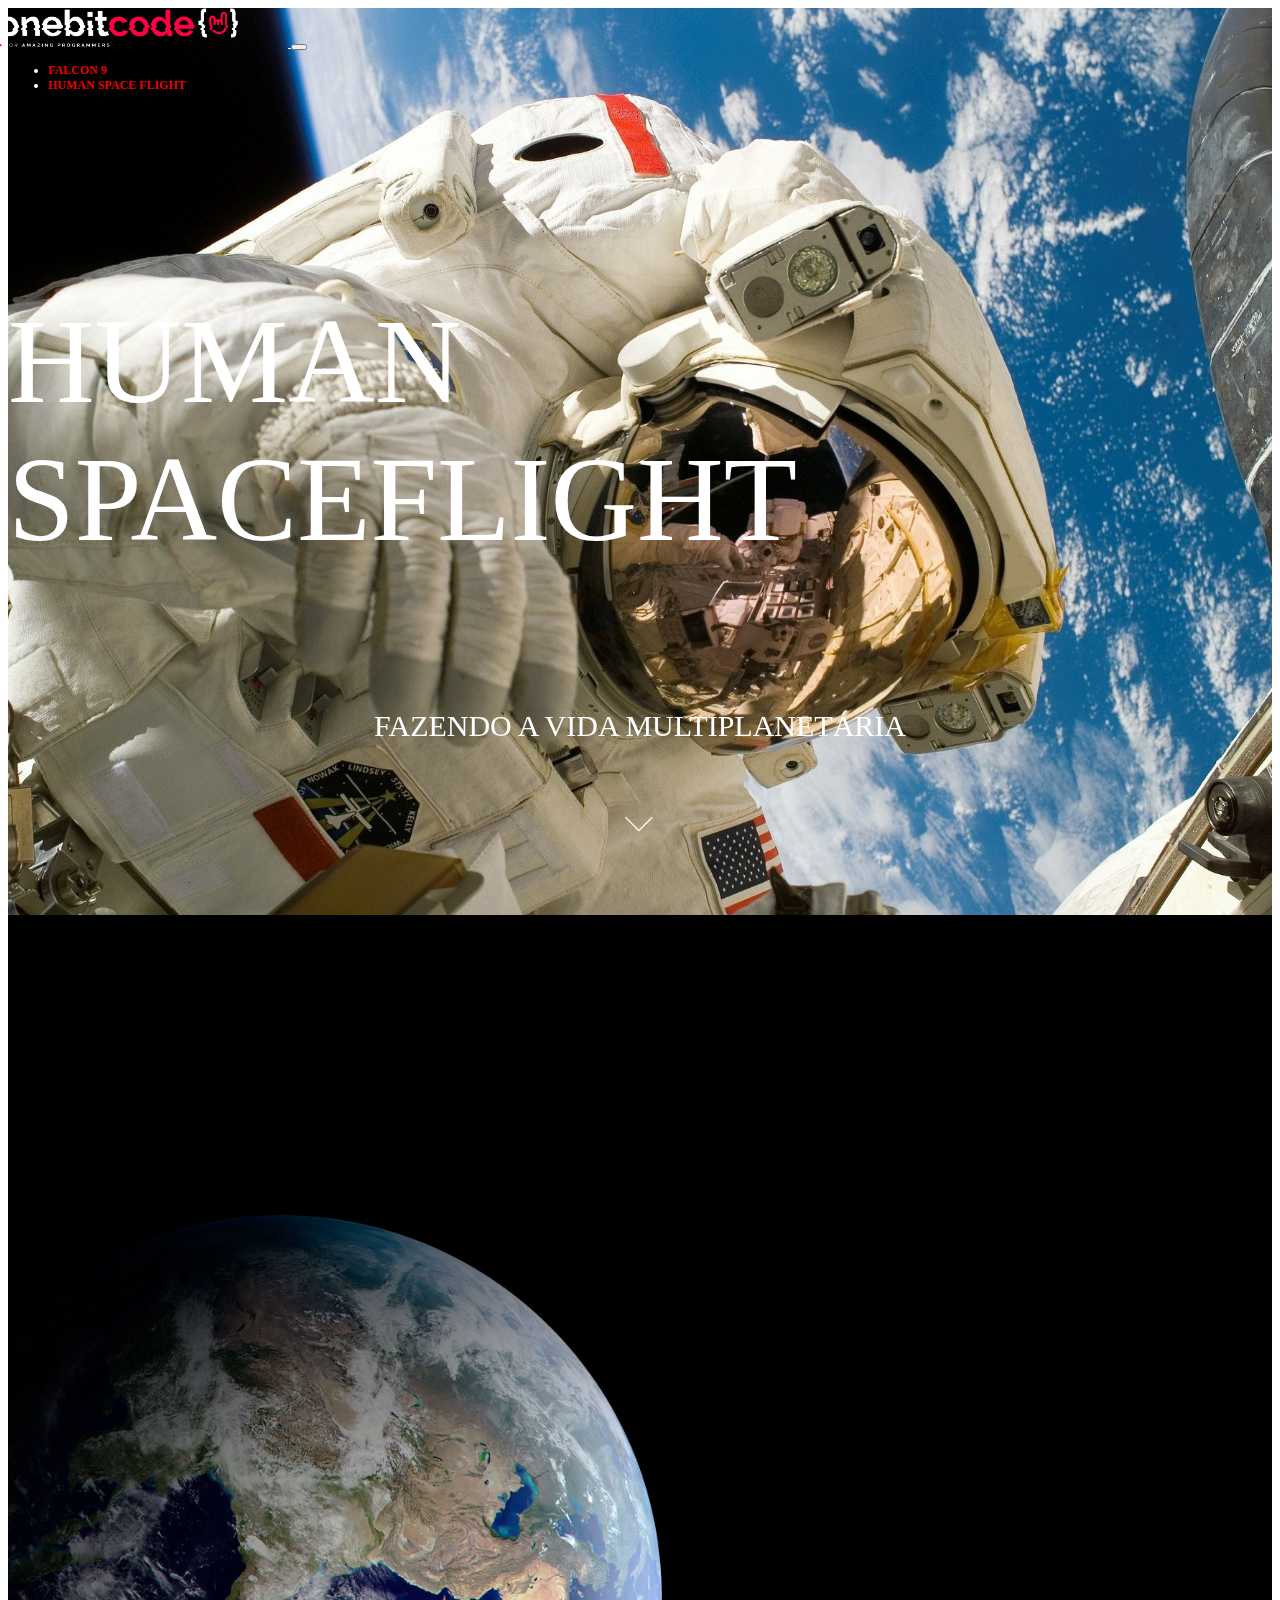
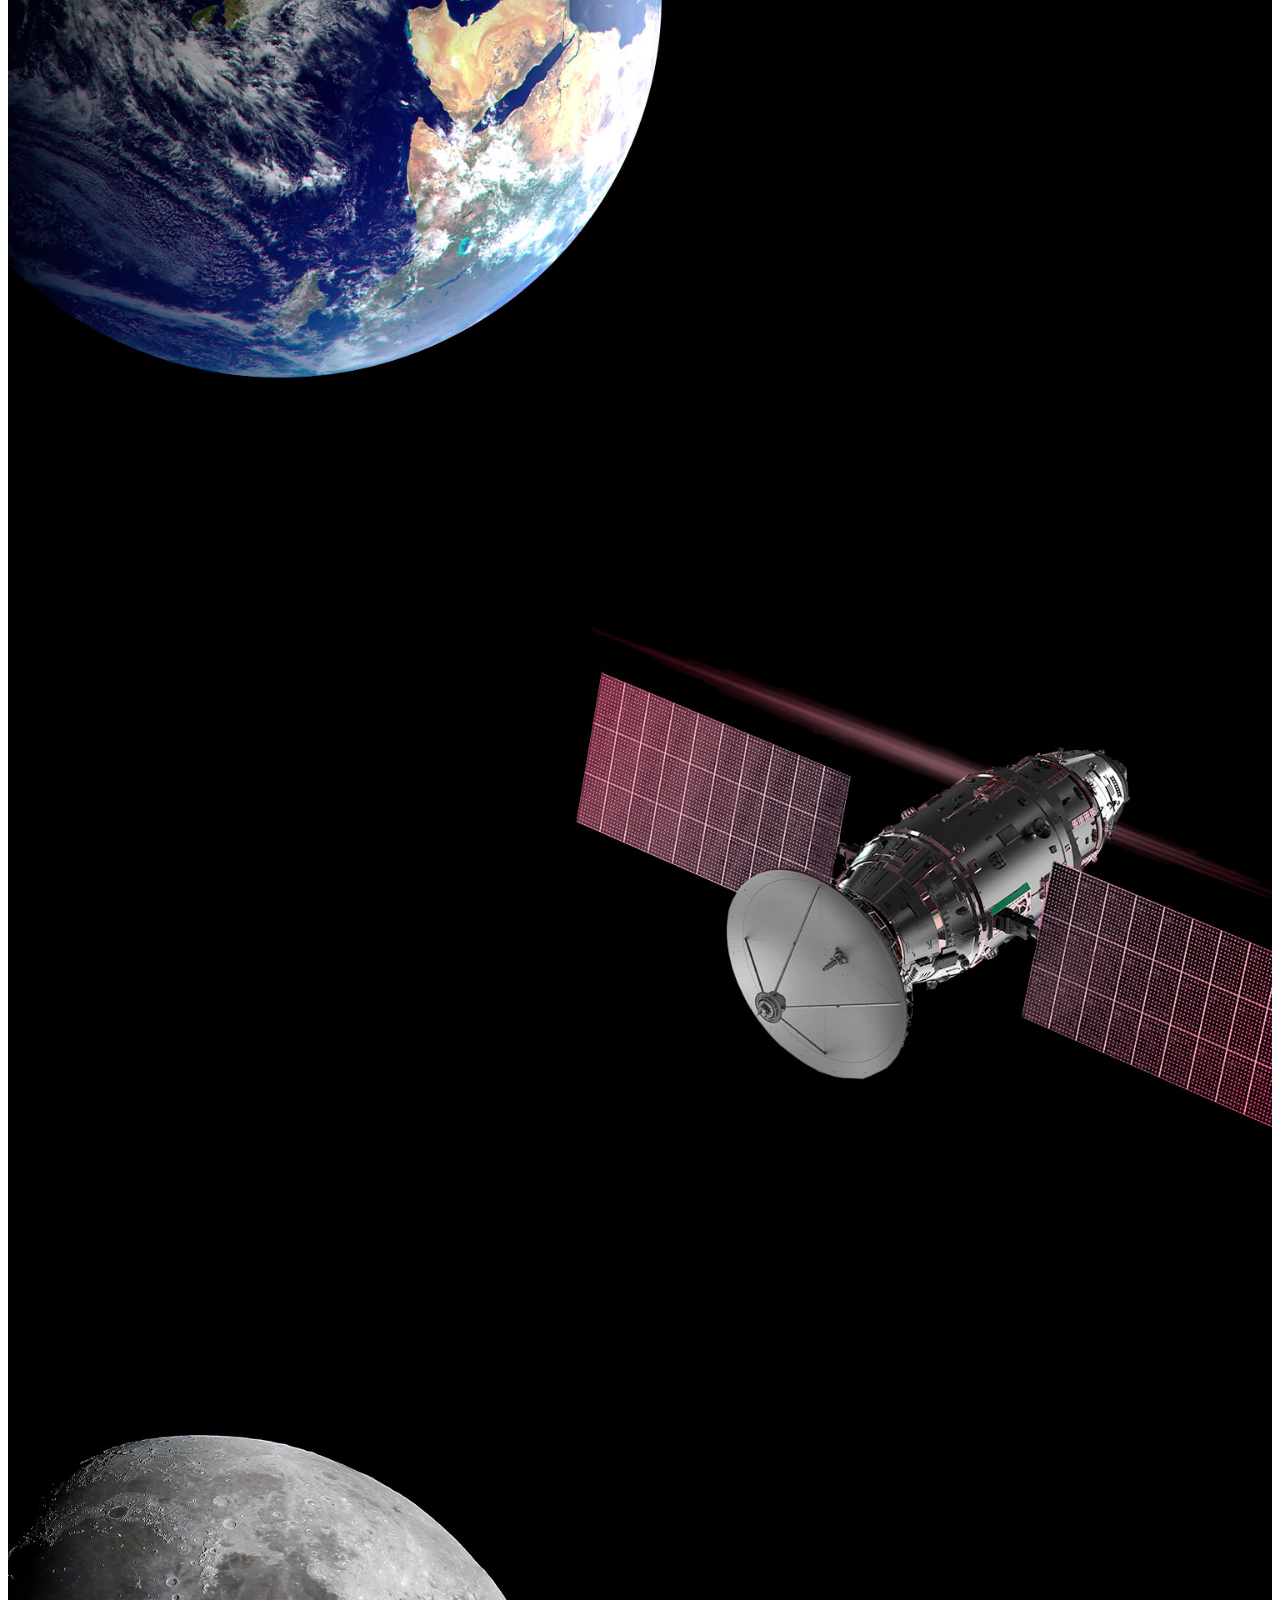
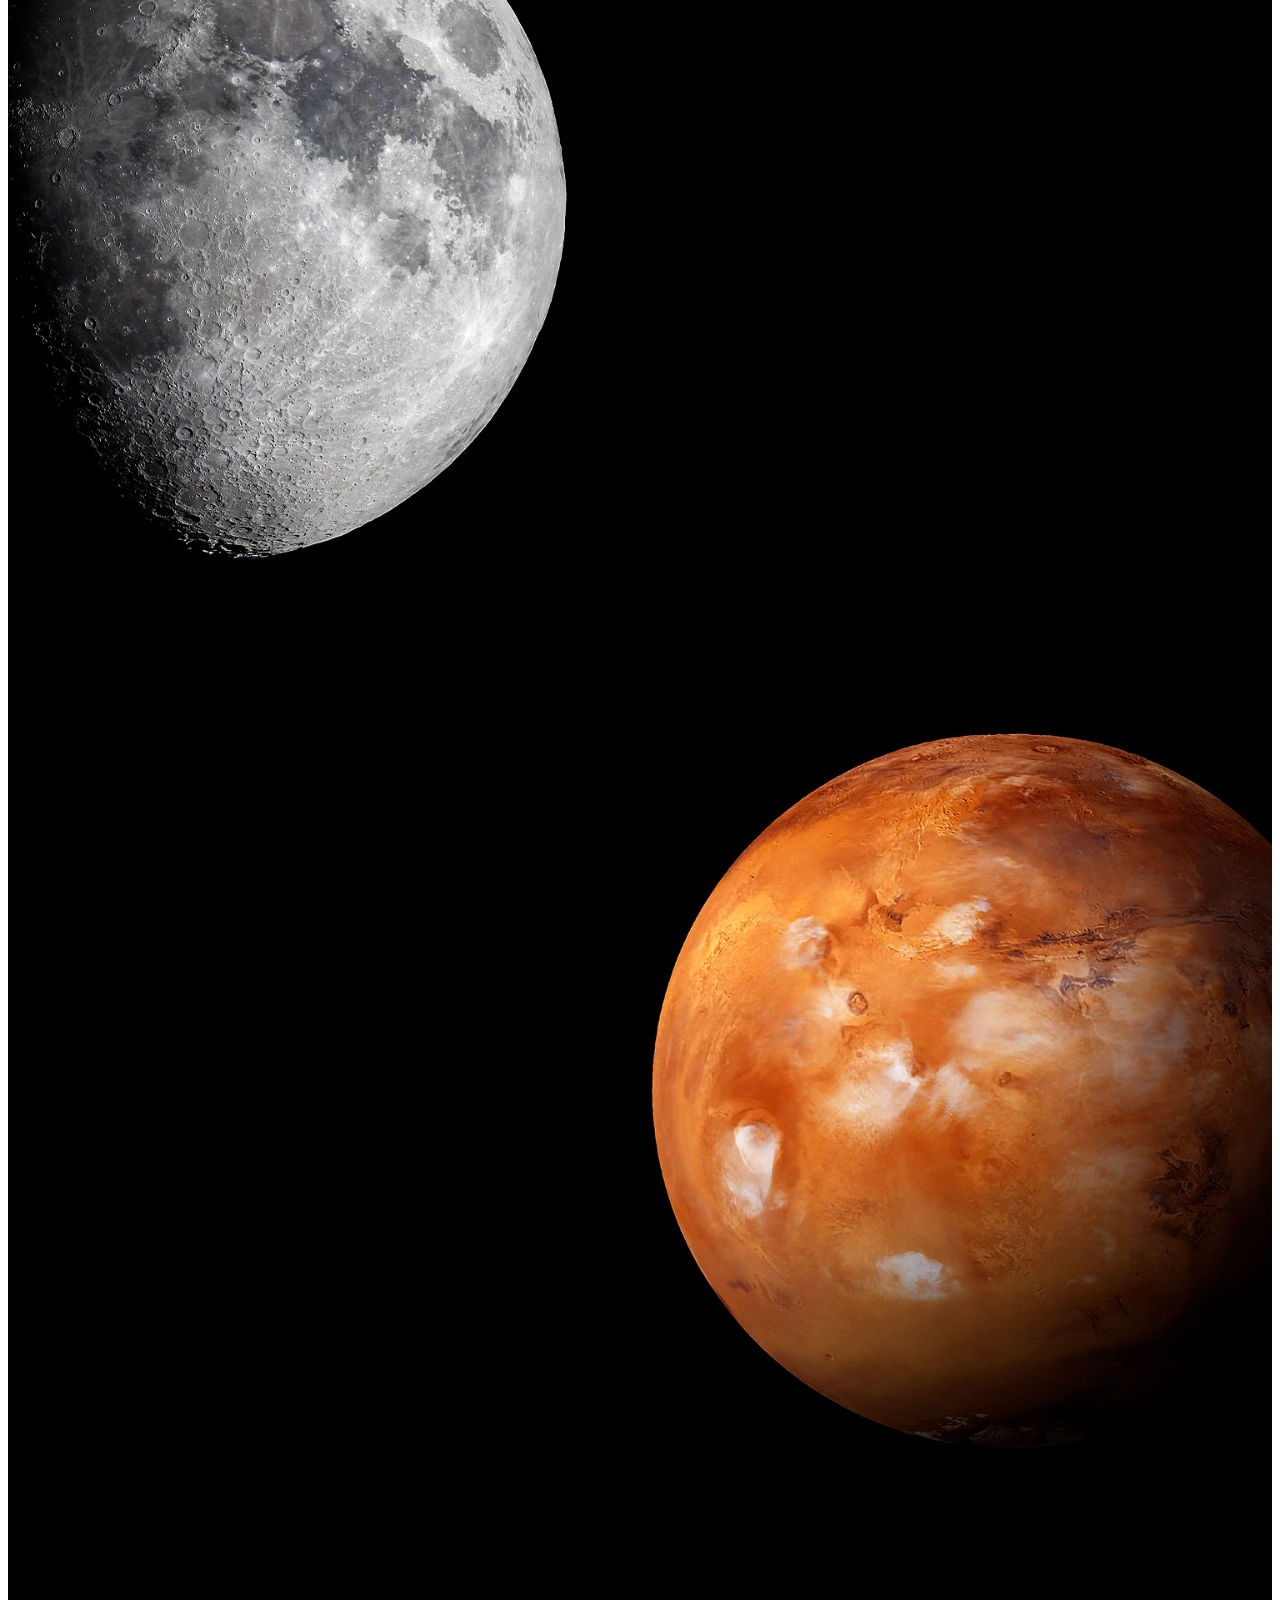
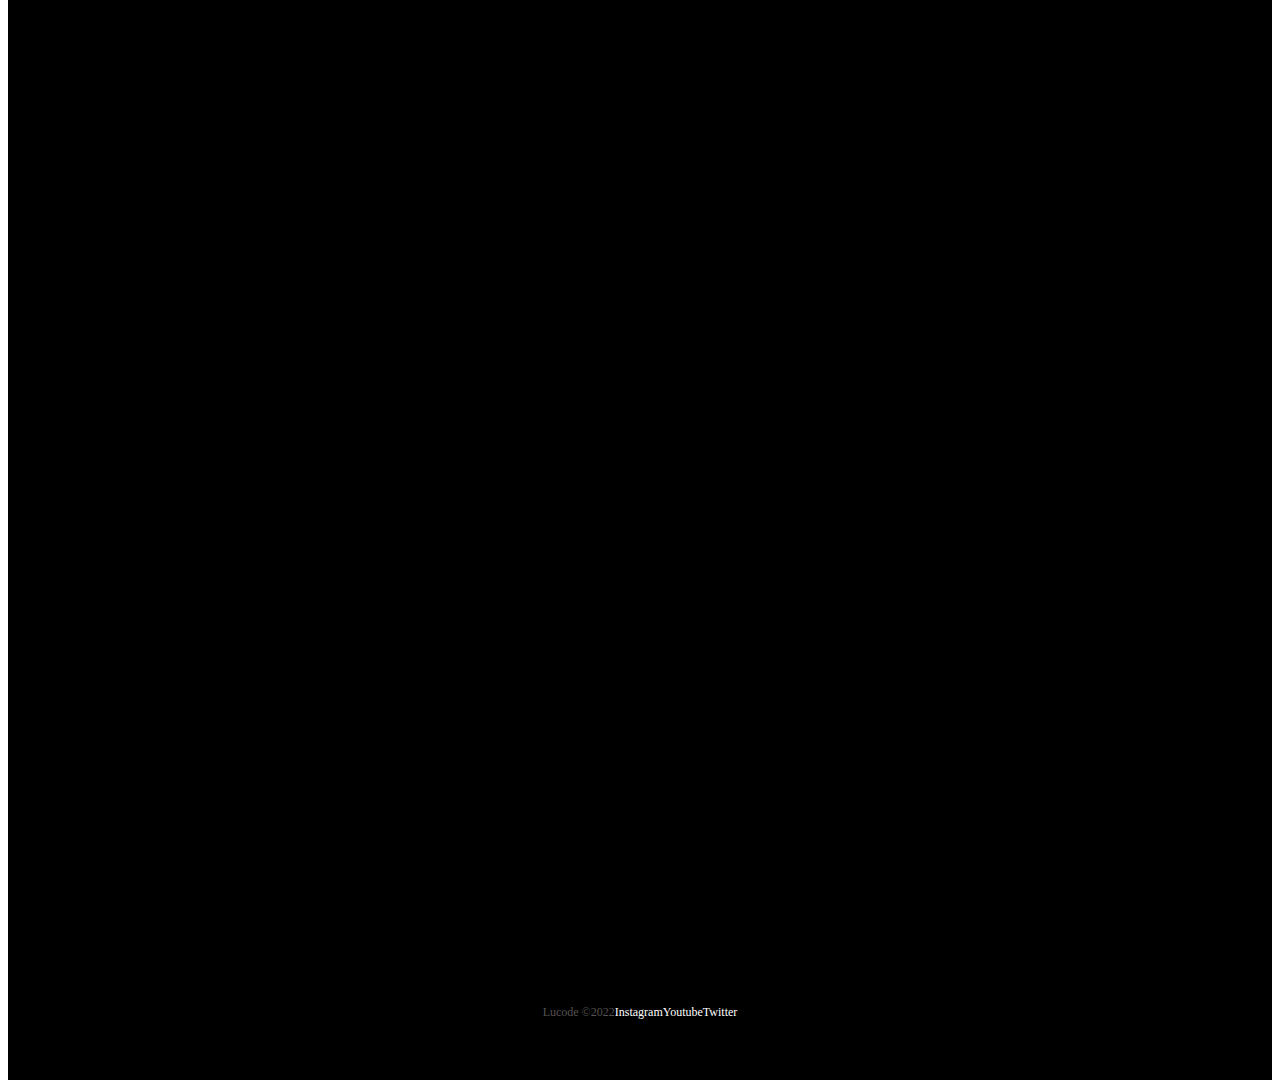
==== humanSpace.html @ 730dbbbd "Initial commit" ====
<!DOCTYPE html>
<html lang="pt-br">
<head>
  <meta charset="UTF-8">
  <meta http-equiv="X-UA-Compatible" content="IE=edge">
  <meta name="viewport" content="width=device-width, initial-scale=1.0">

  <!-- Bootstrap CSS -->
  <link href="https://cdn.jsdelivr.net/npm/bootstrap@5.2.3/dist/css/bootstrap.min.css" rel="stylesheet" integrity="sha384-rbsA2VBKQhggwzxH7pPCaAqO46MgnOM80zW1RWuH61DGLwZJEdK2Kadq2F9CUG65" crossorigin="anonymous">

  <!-- Lib Text CSS -->
  <link rel="stylesheet" href="https://unpkg.com/aos@next/dist/aos.css" />

  <!-- Favicon -->
  <link rel="shortcut icon" href="./images/favicon.png">
  <title>LucodeX- Home</title>

  <!-- Link do CSS -->
  <link rel="stylesheet" href="css/style.css">

</head>
<body>
  

  <div class="container-fluid container00 container08">
    <div class="container">
      <header class="header">
        <nav class="navbar navbar-expand-lg navbar-dark bg-transparent pt-4">
          <div class="container-fluid">
            <a href="/index.html">
              <img src="./images/logo-obc-2021-darkbg.png" alt="logoOBC" class="logoPc img-fluid">
            </a>
            <button class="navbar-toggler" type="button" data-bs-toggle="collapse"data-bs-target="#navbarNav" aria-controls="navbarNav" aria-expanded="false"aria-label="Toggle navigation">
              <span class="navbar-toggler-icon"></span>
              </button>
              <div class="collapse navbar-collapse" id="navbarNav">
              <ul class="navbar-nav">
              <li class="nav-item">
              <a class="nav-link active" aria-current="page" href="/falcon9.html" id="navItem">FALCON 9</a>
              </li>
              <li class="nav-item">
              <a class="nav-link active" href="/humanSpace.html" id="navItem">HUMAN SPACE FLIGHT</a>
              </li></ul>
              </div>
        </nav>
      </header>
    </div>

    <div class="container text-center container01Content" data-aos="fade-down" data-aos-duration="1500">
      <p class="h1 titleHuman">HUMAN SPACEFLIGHT</p>
      
      <p class="subTitleHuman">FAZENDO A VIDA MULTIPLANETÁRIA</p>

      <img src="./images/home/arrowDown.gif" alt="arrowDown" class="arrowDown">

    </div>
  </div>

  <div class="container-fluid text-center earthDesq">  
      <p class="textDescEarth" data-aos="flip-right" data-aos-duration="1500">SpaceX também oferece voos cormeciais para orbita terrestre e lunar. Para começar a planejar a sua jornada, por favor contate-nos por <a href="https://instagram.com/lucdubsgg" class="emailObc" target="_blank">lucas.dubs5@gmail.com</a>
  </div>

  <div class="container-fluid container00 container09">  
    <div class="containerRightContent" data-aos="fade-right" data-aos-duration="1500">
      <p>MISSAO</p>
      <p class="h2 titleSection">ORBITA DA TERRA</p>
      <p class="subTitle">EXPERIMENTE O PLANETA AZUL A 300KM DE ALTURA</p>
      <button type="button" class="btn btn-outline-light py-3 px-5">EXPLORAR</button>
    </div>
  </div>

  <div class="container-fluid container00 container10">  
    <div class="containerLeftContent" data-aos="fade-up" data-aos-duration="1800">
      <p>MISSAO</p>
      <p class="h2 titleSection">ESTAÇÃO ESPACIAL</p>
      <p class="subTitle">TRANSPORTANTO HUMANOS PARA O LABORATÓRIO VOADOR NO CÉU</p>
      <button type="button" class="btn btn-outline-light py-3 px-5">EXPLORAR</button>
    </div>
  </div>

  <div class="container-fluid container00 container11">  
    <div class="containerRightContent" data-aos="zoom-in-left" data-aos-duration="1000">
      <p>MISSAO</p>
      <p class="h2 titleSection">LUA</p>
      <p class="subTitle">RETORNANDO HUMANOS PARA A NOSSA LUA VIZINHA</p>
      <button type="button" class="btn btn-outline-light py-3 px-5">EXPLORAR</button>
    </div>
  </div>

  <div class="container-fluid container00 container12">  
    <div class="containerLeftContent" data-aos="zoom-out-down" data-aos-duration="1500">
      <p>MISSAO</p>
      <p class="h2 titleSection">MARTE E ALÉM</p>
      <p class="subTitle">TO CAMINHO PARA TORNAR A HUMANIDADE MULTIPLANETÁRIA</p>
      <button type="button" class="btn btn-outline-light py-3 px-5">EXPLORAR</button>
    </div>
  </div>

  <div class="container-fluid text-center downloadDesc">
    <p data-aos="fade-right" data-aos-duration="1000">Para mais informações sobre os serviçoes entre em contato com <a href="https://instagram.com/lucdubsgg" class="emailObc" target="_blank">lucas.dubs5@gmail.com</a>
    </p>

    <button type="button" class="btn btn-outline-light p-3" data-aos="flip-left" data-aos-duration="1000">GUIA DO USUÁRIO</button>

    <button type="button" class="btn btn-outline-light p-3" data-aos="zoom-out" data-aos-duration="1000">CAPACIDADES E SERVIÇOS</button>
  </div>

  <footer class="container-fluid footer">
    <span class="me-4 copyOBC">Lucode &copy;2022</span>
    <a href="https://www.instagram.com/lucdubsgg/" target="_blank" class="me-4">Instagram</a>
    <a href="https://www.youtube.com/@SpaceX" target="_blank" class="me-4">Youtube</a>
    <a href="https://twitter.com/Luc_Dubs" target="_blank">Twitter</a>
  </footer>

  <!-- Bootstrap Script -->
  <script src="https://cdn.jsdelivr.net/npm/bootstrap@5.2.3/dist/js/bootstrap.bundle.min.js" integrity="sha384-kenU1KFdBIe4zVF0s0G1M5b4hcpxyD9F7jL+jjXkk+Q2h455rYXK/7HAuoJl+0I4" crossorigin="anonymous"></script>

  <!-- Lib Text Script-->
  <script src="https://unpkg.com/aos@next/dist/aos.js"></script>
  <script>
    AOS.init();
  </script>
</body>
</html>
---- css/style.css ----
@import url("https://fonts.googleapis.com/css2?family=Rubik:wght@400;514&display=swap");
* {
  color: white;
}

.header {
  font-size: 12px;
  font-weight: bold;
}
.header #navItem {
  text-decoration: none;
  color: rgb(231, 3, 3);
}
.header #navItem:hover {
  color: #b9b9b9;
}

.container00 {
  min-height: 100vh;
  background-size: cover;
  background-repeat: no-repeat;
  background-position: center;
}

.arrowDown {
  display: inline-block;
  width: 90px;
  margin-top: 5px;
}

.logoPc {
  width: 240px;
  margin-left: -10px;
  margin-right: 50px;
}

#button {
  padding: 15px 35px;
  border: 2px solid white;
}

.footer {
  background-color: black;
  height: 15vh;
  font-size: 12px;
  font-weight: 500;
  display: flex;
  align-items: center;
  justify-content: center;
}
.footer a {
  text-decoration: none;
  color: white;
}
.footer a:hover {
  color: #b9b9b9;
}
.footer .copyOBC {
  color: #555252;
}

.downloadDesc {
  background-color: black;
  height: 85vh;
  padding-top: 240px;
}
.downloadDesc button {
  border: 2px solid white;
  margin-right: 10px;
}

.emailObc {
  text-decoration: none;
  border-bottom: 1px solid white;
  color: #b9b9b9;
}
.emailObc:hover {
  border-bottom: 1px solid white;
  color: #555252;
}

/* Responsividade */
@media (max-width: 445px) {
  .downloadDesc button {
    margin: 10px 0px;
  }
}
@media (max-width: 405px) {
  .logoPc {
    width: 180px;
    margin-top: 15px;
  }
  .footer {
    font-size: 10px;
  }
}
@media (max-width: 350px) {
  .logoPc {
    width: 150px;
    margin-top: 15px;
  }
}
.container00.container01 {
  background-image: url(../../images/home/01.jpg);
}
.container00.container02 {
  background-image: url(../../images/home/03.jpg);
}
.container00.container03 {
  background-image: url(../../images/home/02.gif);
}
.container00.container04 {
  background-image: url(../../images/home/04.jpg);
}

.titlePadding {
  padding-top: 200px;
}

.shortTitle {
  width: 550px;
  margin-bottom: 25px;
}

.mediumTitle {
  width: 650px;
  margin-bottom: 25px;
}

@media (max-width: 750px) {
  .titlePadding {
    padding-top: 120px;
  }
  .shortTitle,
  .mediumTitle {
    width: auto;
    font-size: 50px;
  }
}
@media (max-width: 380px) {
  .shortTitle,
  .mediumTitle {
    width: auto;
    font-size: 40px;
  }
}
.container00.container05 {
  background-image: url(../../images/falcon9/01.jpg);
}
.container00.container02 {
  background-image: url(../../images/falcon9/02.jpg);
}
.container00.carrossel01 {
  background-image: url(../../images/falcon9/03.jpg);
}
.container00.carrossel02 {
  background-image: url(../../images/falcon9/04.jpg);
}
.container00.carrossel03 {
  background-image: url(../../images/falcon9/05.jpg);
}
.container00.carrossel04 {
  background-image: url(../../images/falcon9/06.jpg);
}
.container00.carrossel05 {
  background-image: url(../../images/falcon9/07.jpg);
}
.container00.container06 {
  background-image: url(../../images/falcon9/08.jpg);
}
.container00.container07 {
  background-image: url(../../images/falcon9/08.jpg);
}

.titleFalcon9 {
  font-size: 90px;
  font-family: "Rubki", sans-serif;
  font-weight: 714;
  color: rgb(227, 223, 223);
}

.titleContent {
  display: flex;
  flex-direction: column;
  justify-content: center;
  height: 80vh;
}
.titleContent .subtitleFalcon {
  color: white;
  font-size: 20px;
  font-family: "Segoe UI", Tahoma, Geneva, Verdana, sans-serif;
}
.titleContent .subtitleFalcon:hover {
  color: rgb(17, 12, 59);
}

.numbers {
  background-color: black;
  height: 40vh;
  display: flex;
  flex-direction: column;
  justify-content: center;
}
.numbers .titleNumb {
  font-size: 90px;
}
.numbers .subtitleNumb {
  font-size: 20px;
}

.falcon9Desc {
  font-size: 22px;
  width: 640px;
  line-height: 50px;
}

.containerFalcon9Desc {
  display: grid;
  height: 90vh;
  align-items: center;
  justify-content: left;
}

#overViewPosition {
  width: 500px;
  margin-left: 13%;
  padding-top: 15%;
}

.carrosselSlide img {
  height: 100vh;
}

.carousselText {
  background-color: black;
}

.linkFooter {
  text-decoration: underline;
}

/* Responsividade */
@media (max-width: 768px) {
  .numbers .titleNumb {
    font-size: 80px;
  }
  .numbers .subtitleNumb {
    font-size: 18px;
  }
  .falcon9Desc {
    width: auto;
  }
  #overViewPosition {
    padding-top: 35%;
  }
}
@media (max-width: 575px) {
  .numbers {
    height: 60vh;
  }
  #overViewPosition {
    width: auto;
    margin-left: auto;
  }
}
@media (max-width: 393px) {
  .titleFalcon9 {
    font-size: 60px;
    font-family: "Rubki", sans-serif;
    font-weight: 714;
    color: rgb(227, 223, 223);
  }
  .falcon9Desc {
    font-size: 18px;
    line-height: 35px;
  }
  .subtitleFalcon {
    font-size: 16px;
    font-weight: 500;
  }
}
.container00.container08 {
  background-image: url(../../images/humanFlight/01.jpg);
}
.container00.container09 {
  background-image: url(../../images/humanFlight/02.jpg);
}
.container00.container10 {
  background-image: url(../../images/humanFlight/03.jpg);
}
.container00.container11 {
  background-image: url(../../images/humanFlight/04.jpg);
}
.container00.container12 {
  background-image: url(../../images/humanFlight/05.jpg);
}

.container01Content {
  height: 90vh;
  display: flex;
  flex-direction: column;
  justify-content: center;
  align-items: center;
}
.container01Content .titleHuman {
  font-size: 120px;
}
.container01Content .subTitleHuman {
  margin-top: 20px;
  margin-bottom: 50px;
  font-size: 30px;
  font-weight: 300;
}

.earthDesq {
  background-color: black;
  height: 25vh;
  display: flex;
  align-items: center;
  justify-content: center;
}
.earthDesq .textDescEarth {
  color: #d8d8d8;
  font-weight: 400;
  font-size: 20px;
  width: 50%;
}

.containerRightContent {
  margin-left: 55%;
  padding-top: 15%;
}

.titleSection {
  font-size: 60px;
  font-weight: bold;
}

.subTitle {
  font-weight: 300;
  margin-bottom: 40px;
}

.containerLeftContent {
  padding-top: 15%;
  margin-left: 5%;
}

@media (max-width: 769px) {
  .container01Content .titleHuman {
    font-size: 90px;
  }
  .container01Content img {
    width: 150px;
  }
  .containerRightContent {
    margin-left: 15%;
  }
  .containerLeftContent {
    padding-top: 15%;
  }
  .earthDesq .textDescEarth {
    color: #d8d8d8;
    font-weight: 400;
    font-size: 18px;
    width: auto;
  }
}
@media (max-width: 610px) {
  .container01Content .titleHuman {
    font-size: 60px;
  }
  .container01Content .subTitleHuman {
    font-size: 24px;
  }
  .containerRightContent {
    margin-left: 5%;
  }
  .containerLeftContent {
    margin-left: 5%;
  }
  .titleSection {
    font-size: 40px;
    font-weight: bold;
  }
}
@media (max-width: 380px) {
  .container01Content .titleHuman {
    font-size: 40px;
  }
  .container01Content .subTitleHuman {
    font-size: 24px;
  }
  .container01Content img {
    width: 100px;
  }
}

/*# sourceMappingURL=style.css.map */
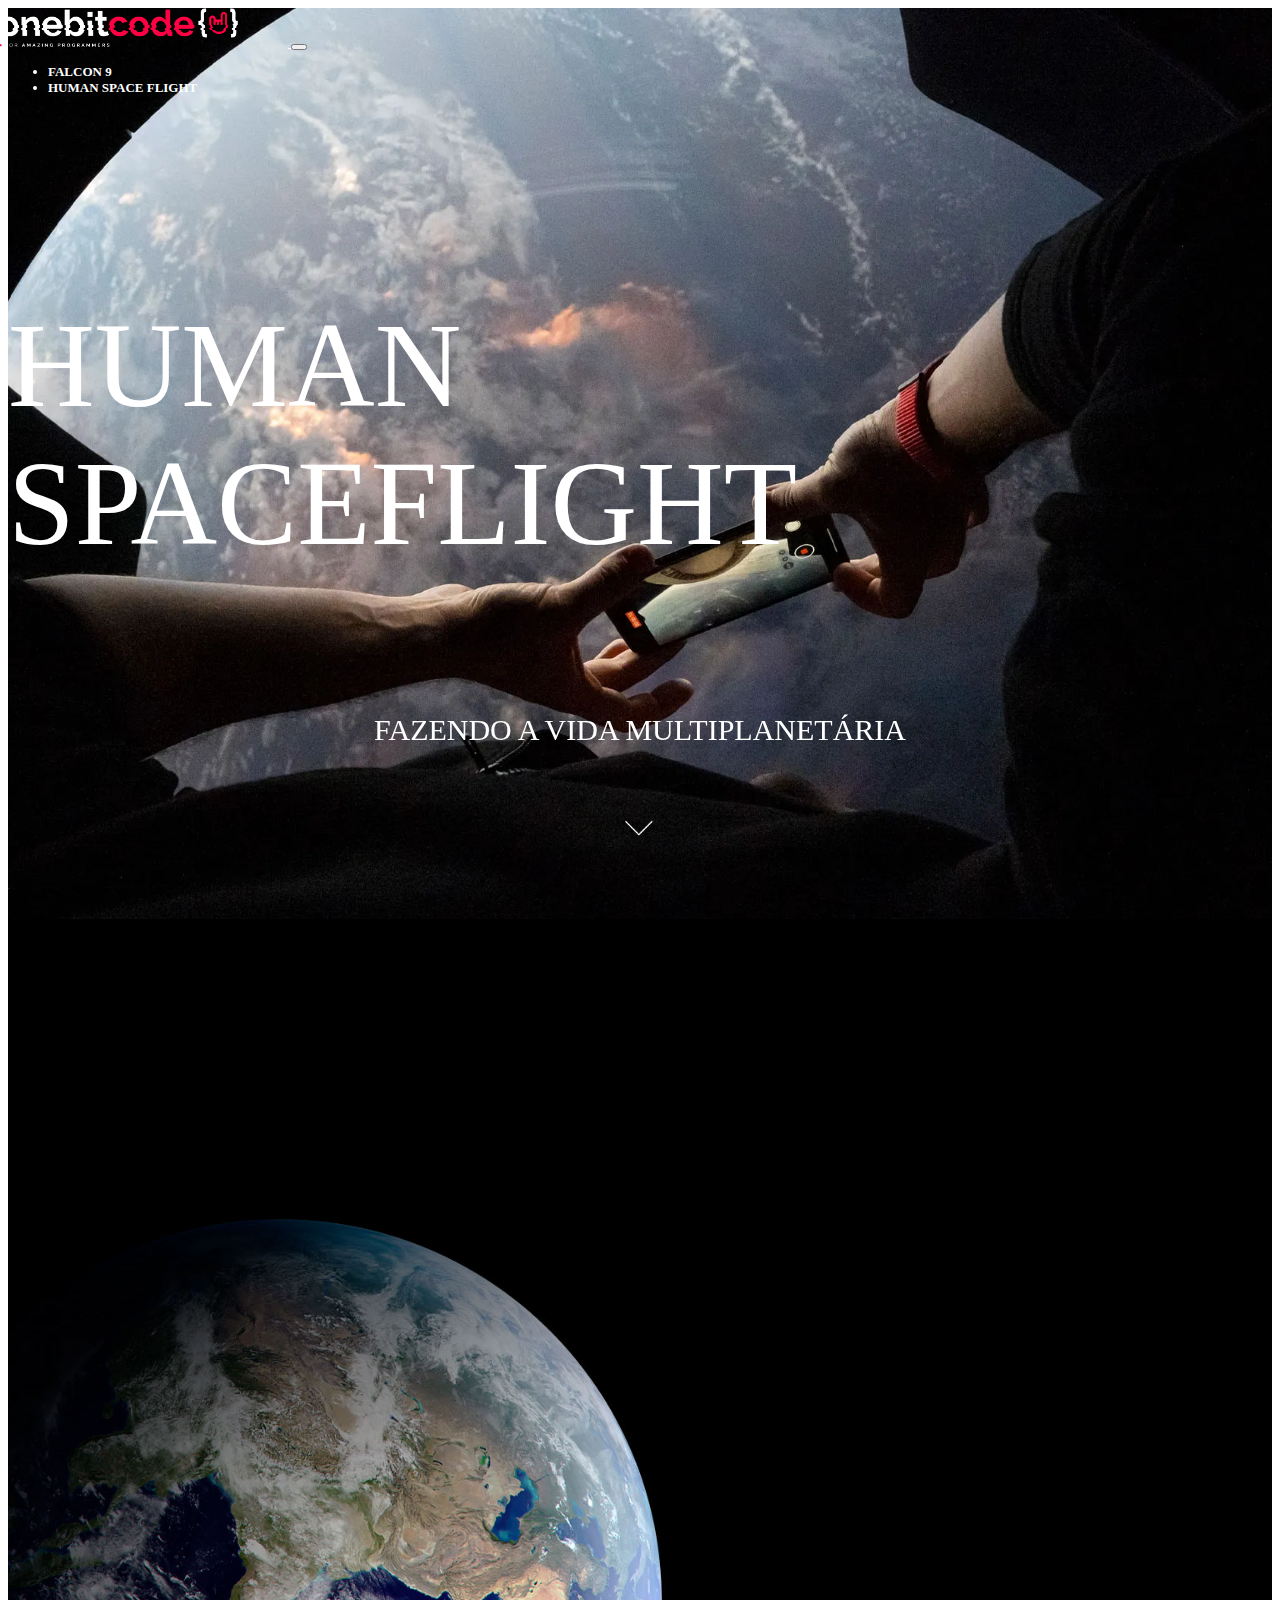
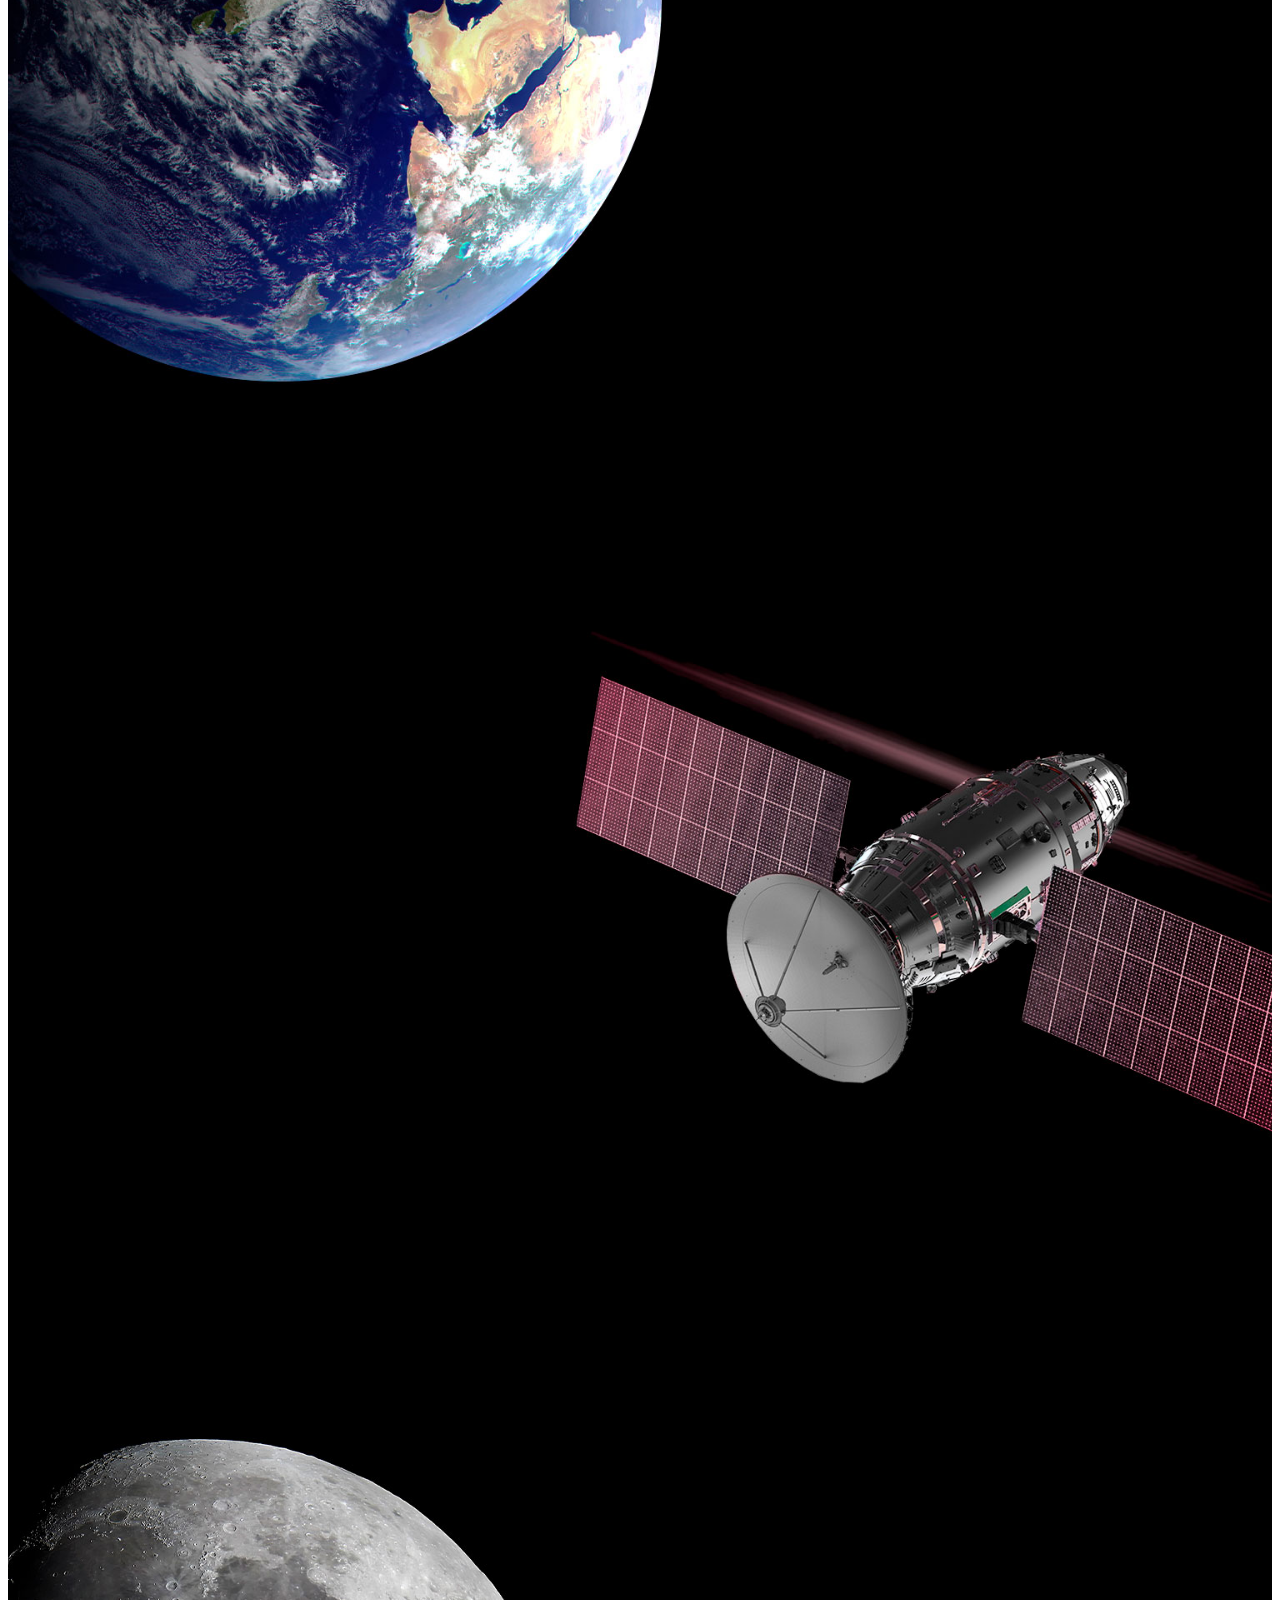
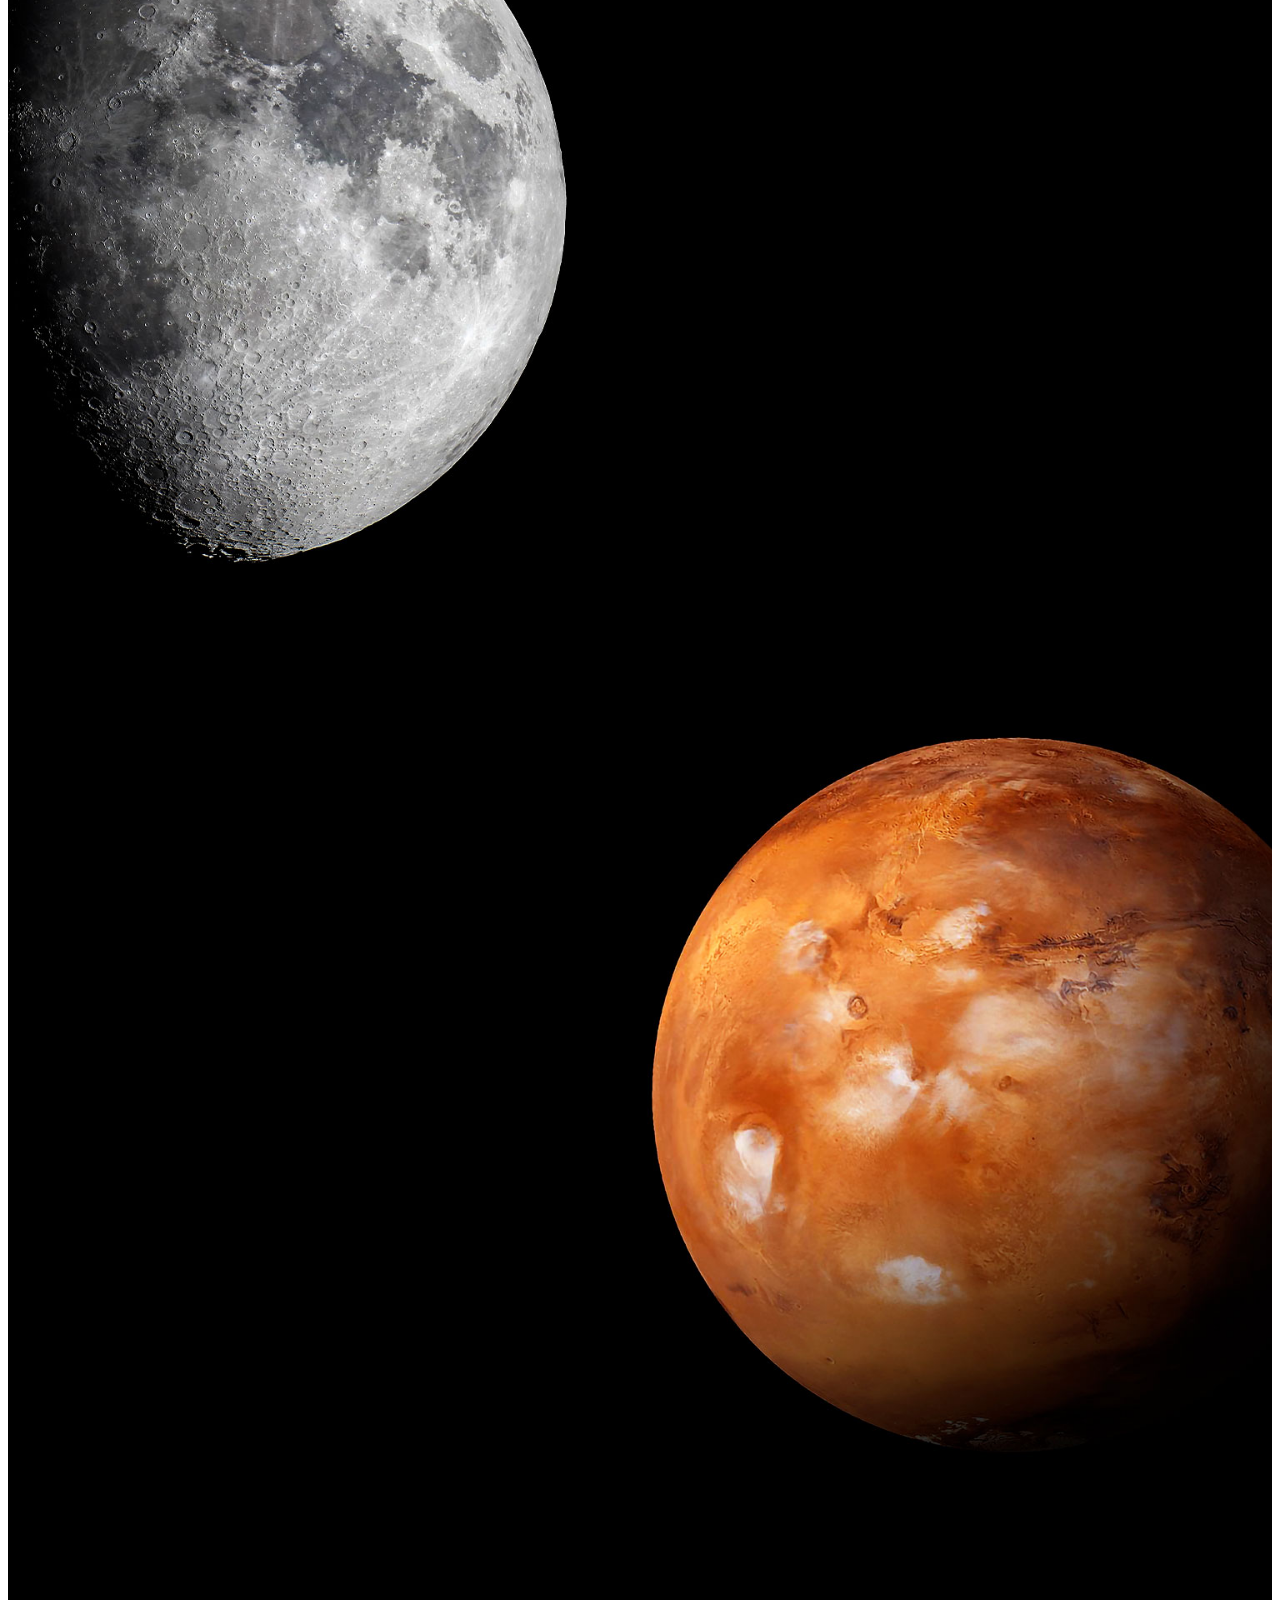
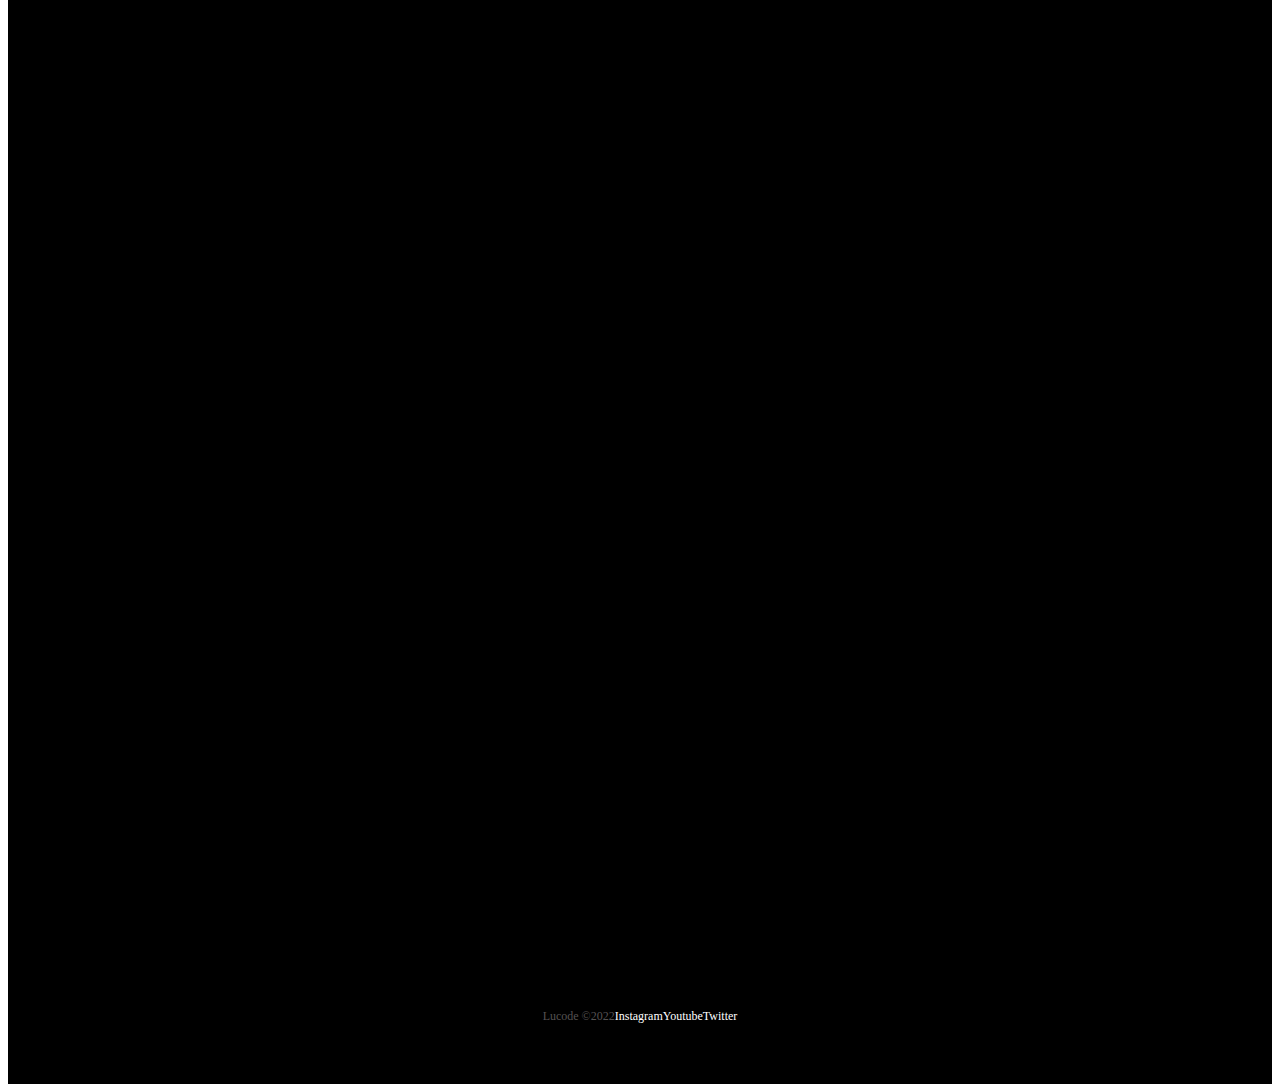
==== commit 42a272e2: "SpaceX Website Project" ====
--- a/humanSpace.html
+++ b/humanSpace.html
@@ -46,14 +46,14 @@
       </header>
     </div>
 
-    <div class="container text-center container01Content" data-aos="fade-down" data-aos-duration="1500">
-      <p class="h1 titleHuman">HUMAN SPACEFLIGHT</p>
-      
-      <p class="subTitleHuman">FAZENDO A VIDA MULTIPLANETÁRIA</p>
+      <div class="container text-center container01Content" data-aos="fade-down" data-aos-duration="1500">
+        <p class="h1 titleHuman">HUMAN SPACEFLIGHT</p>
+        
+        <p class="subTitleHuman">FAZENDO A VIDA MULTIPLANETÁRIA</p>
 
-      <img src="./images/home/arrowDown.gif" alt="arrowDown" class="arrowDown">
+        <img src="./images/home/arrowDown.gif" alt="arrowDown" class="arrowDown">
 
-    </div>
+      </div>
   </div>
 
   <div class="container-fluid text-center earthDesq">  
--- a/css/style.css
+++ b/css/style.css
@@ -4,12 +4,12 @@
 }
 
 .header {
-  font-size: 12px;
+  font-size: 13px;
   font-weight: bold;
 }
 .header #navItem {
   text-decoration: none;
-  color: rgb(231, 3, 3);
+  color: rgb(255, 255, 255);
 }
 .header #navItem:hover {
   color: #b9b9b9;
@@ -191,7 +191,8 @@
   font-family: "Segoe UI", Tahoma, Geneva, Verdana, sans-serif;
 }
 .titleContent .subtitleFalcon:hover {
-  color: rgb(17, 12, 59);
+  color: rgb(12, 12, 12);
+  transition: 0.5s;
 }
 
 .numbers {
@@ -280,7 +281,7 @@
   }
 }
 .container00.container08 {
-  background-image: url(../../images/humanFlight/01.jpg);
+  background-image: url(../../images/humanFlight/00.jpg);
 }
 .container00.container09 {
   background-image: url(../../images/humanFlight/02.jpg);
